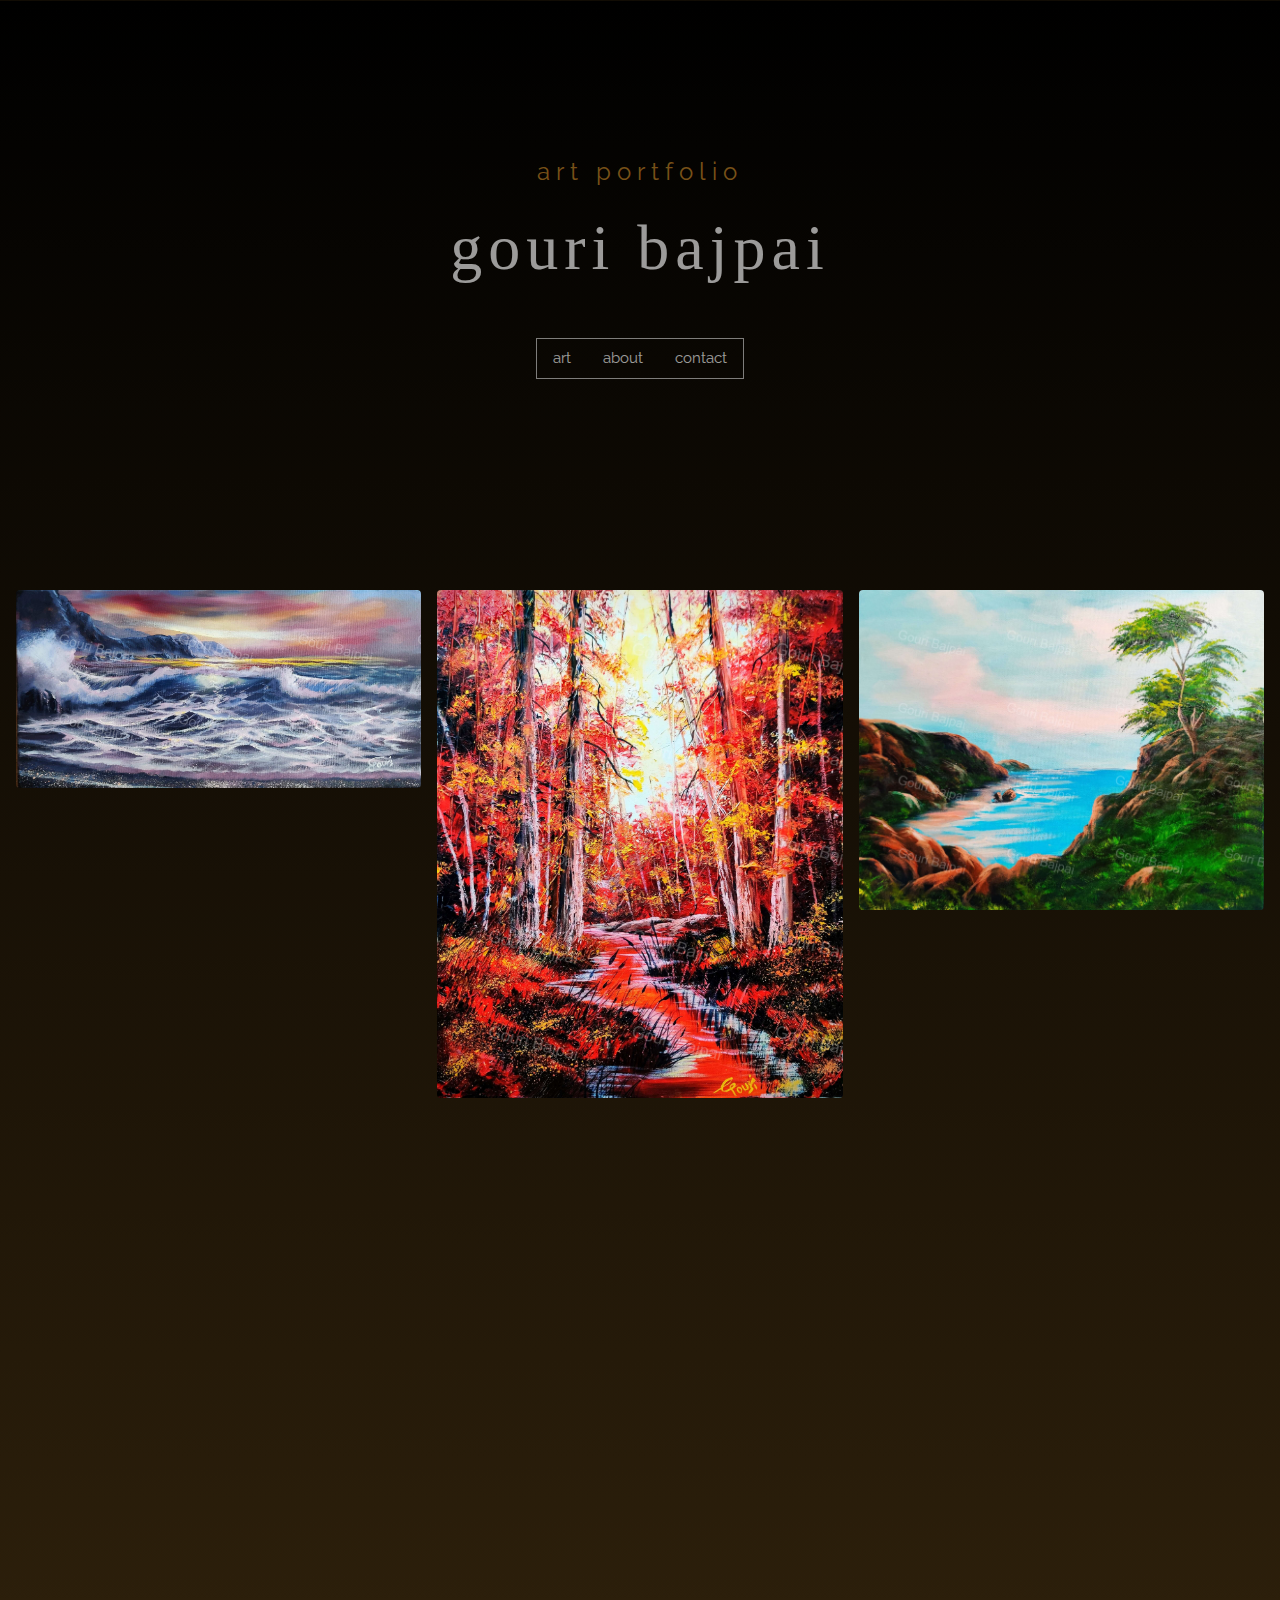
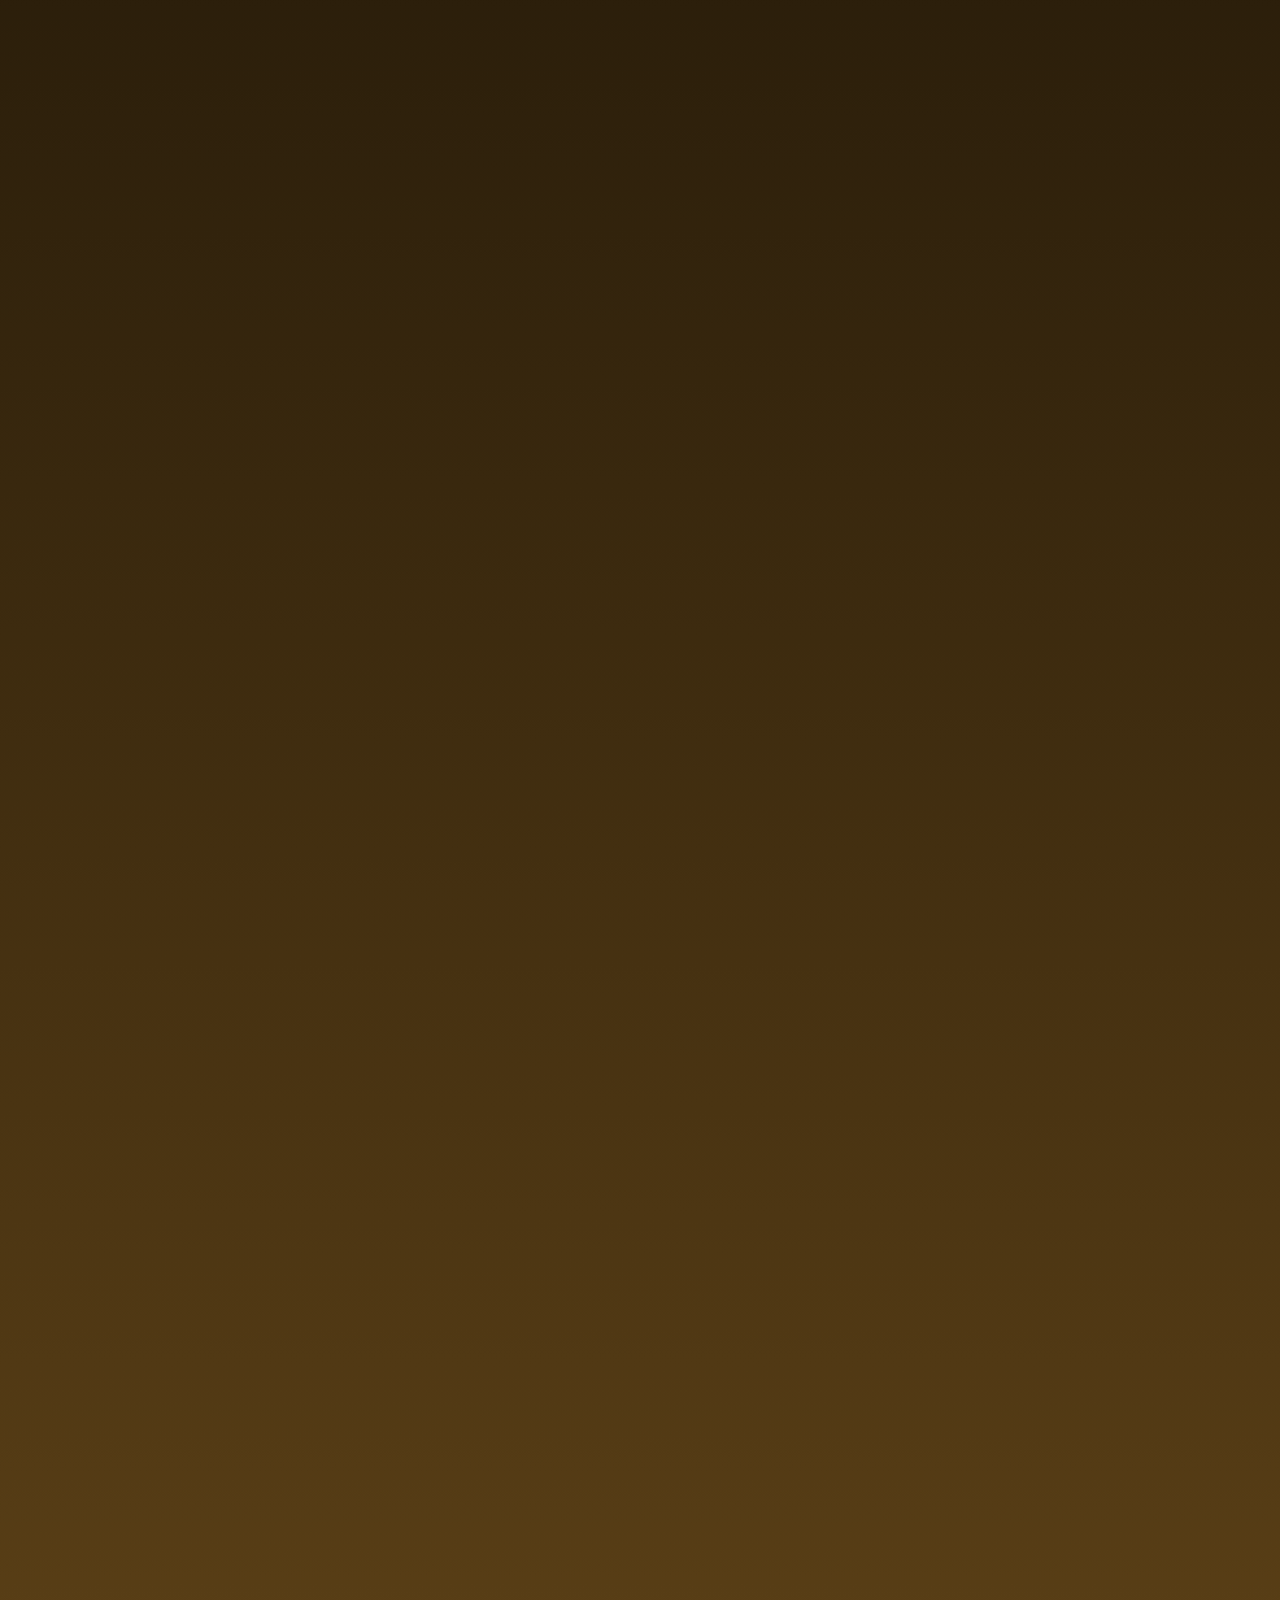
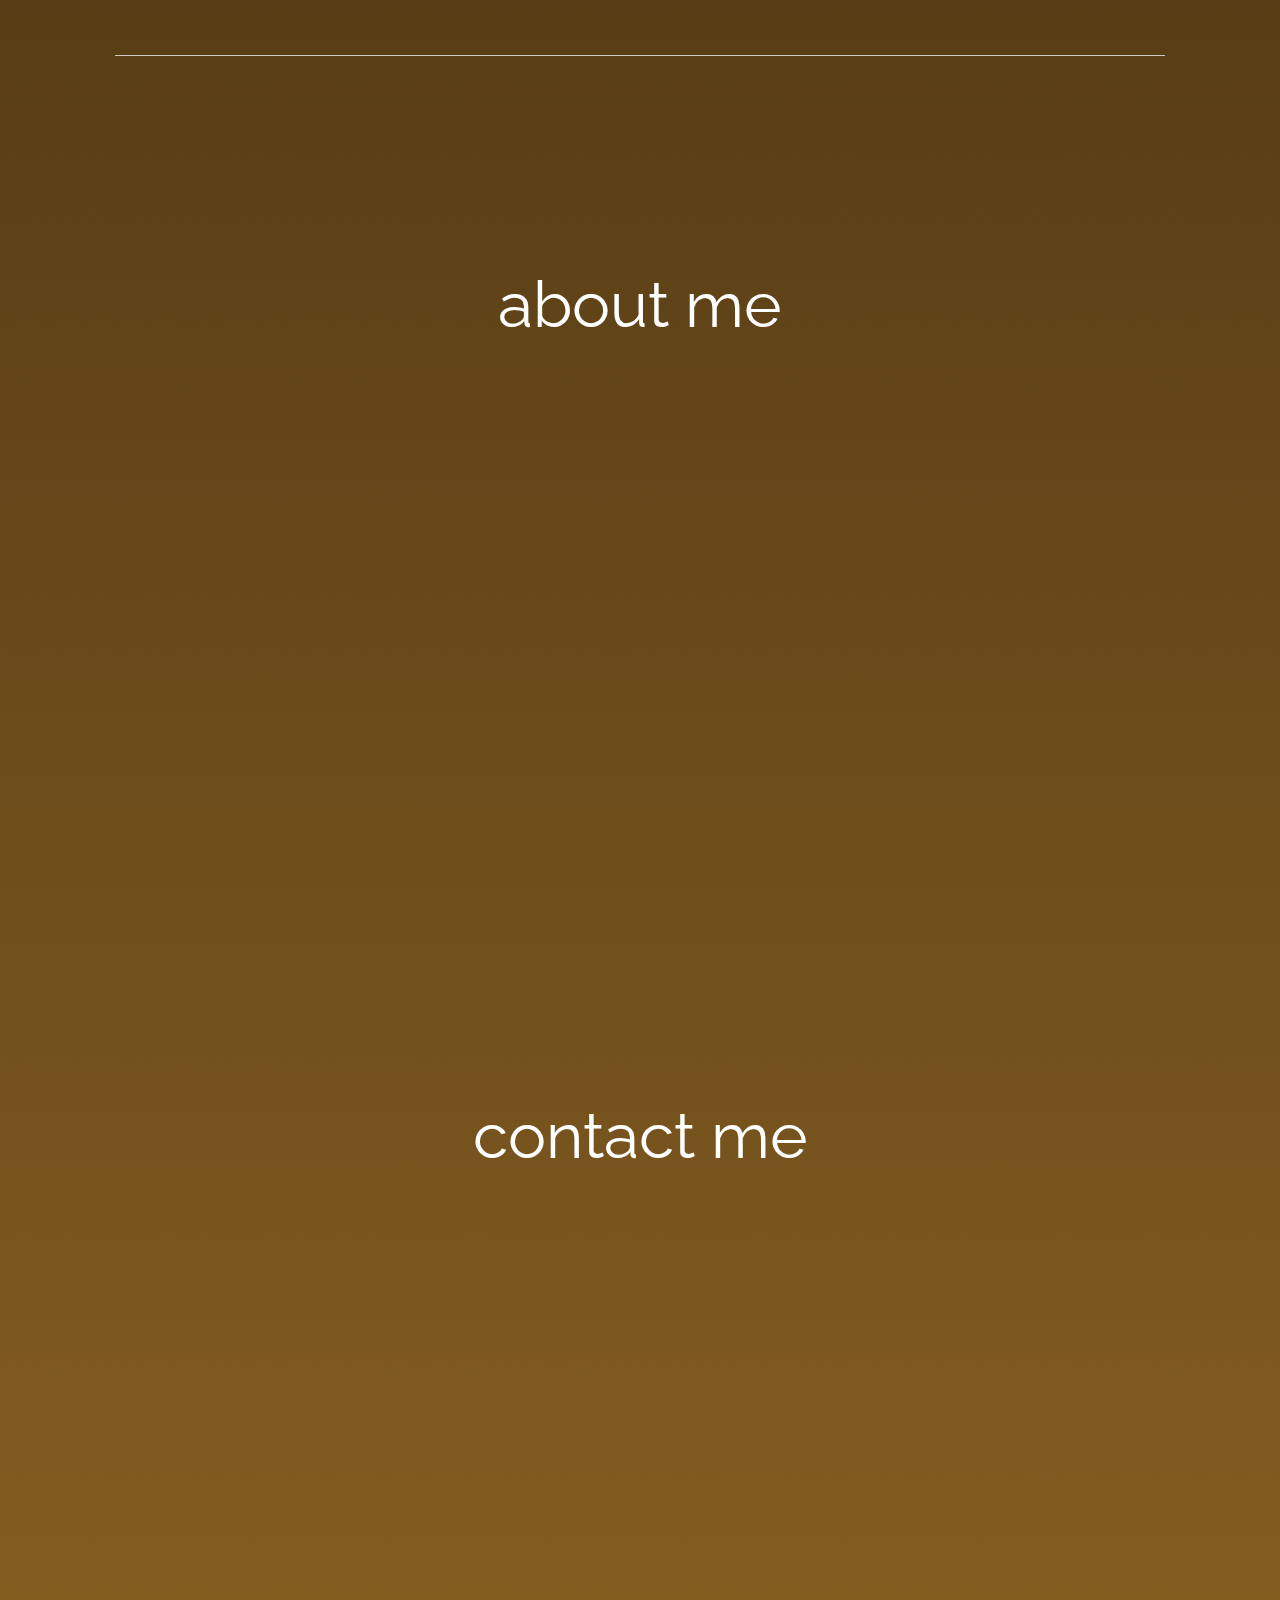
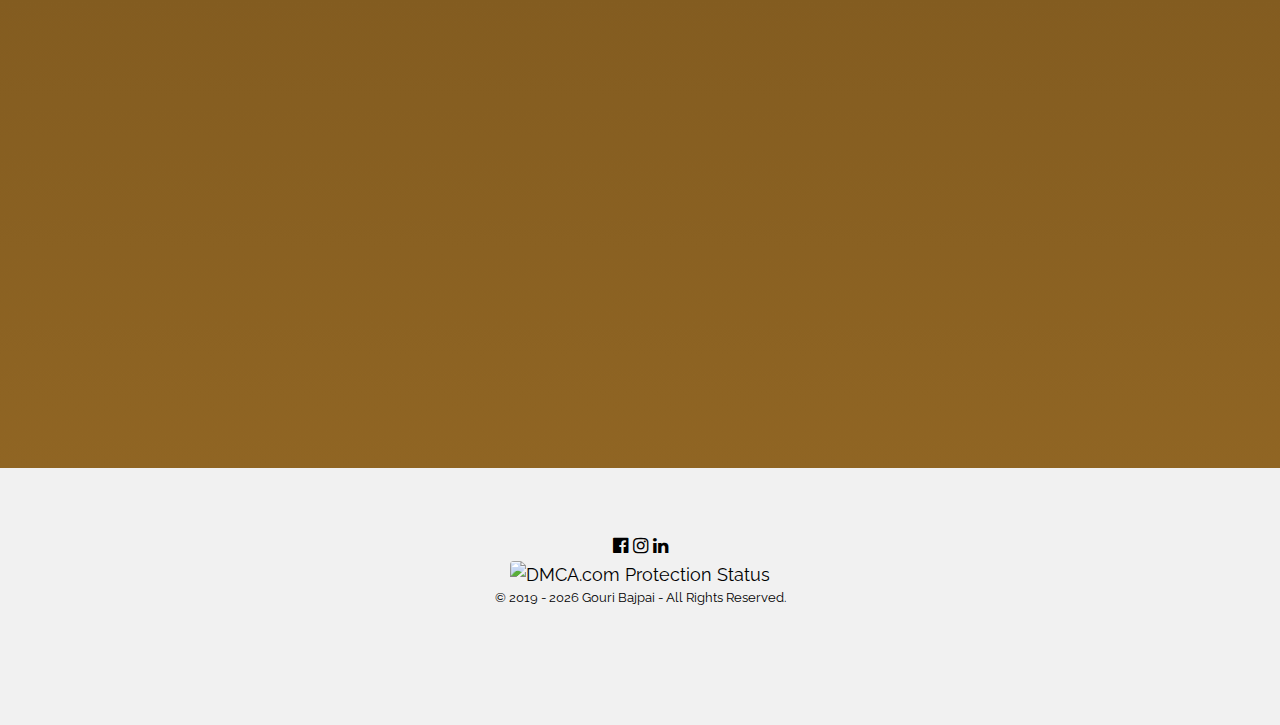
==== index.html @ 4aebd976 "added analytics" ====
<!DOCTYPE html>
<html>

<head>
  <meta charset="UTF-8">
  <title>Art by Gouri Bajpai</title>
  <link rel=¨stylesheet¨ type=¨text/css¨ href=¨html/assets/css/main.css¨>
  <meta name="viewport" content="width=device-width, initial-scale=1">
  <link href="https://unpkg.com/aos@2.3.1/dist/aos.css" rel="stylesheet">
  <link rel="stylesheet" href="https://www.w3schools.com/w3css/4/w3.css">
  <link rel="stylesheet" href="https://fonts.googleapis.com/css?family=Raleway">
  <link rel="stylesheet" href="https://cdnjs.cloudflare.com/ajax/libs/font-awesome/4.7.0/css/font-awesome.min.css">
  <script src="https://unpkg.com/aos@2.3.1/dist/aos.js"></script>
  <script src="https://ajax.googleapis.com/ajax/libs/jquery/2.1.1/jquery.min.js"></script>
  <!-- Global site tag (gtag.js) - Google Analytics -->
  <script async src="https://www.googletagmanager.com/gtag/js?id=UA-156366482-3"></script>
  <script>
    window.dataLayer = window.dataLayer || [];
    function gtag() { dataLayer.push(arguments); }
    gtag('js', new Date());

    gtag('config', 'UA-156366482-3');
  </script>
  <style>
    ::selection {
      background: #be8227;
      /* WebKit/Blink Browsers */
    }

    ::-moz-selection {
      background: #bb841f;
      /* Gecko Browsers */
    }

    .noselect {
      -webkit-touch-callout: none;
      /* iOS Safari */
      -webkit-user-select: none;
      /* Safari */
      -khtml-user-select: none;
      /* Konqueror HTML */
      -moz-user-select: none;
      /* Old versions of Firefox */
      -ms-user-select: none;
      /* Internet Explorer/Edge */
      user-select: none;
      /* Non-prefixed version, currently
                                  supported by Chrome, Edge, Opera and Firefox */
    }

    .content {
      display: flex;
      justify-content: center;
      align-items: center;
      width: 100%;
      height: 100%;
    }

    .loader-wrapper {
      width: 100%;
      height: 100%;
      position: fixed;
      top: 0;
      left: 0;
      background-image: linear-gradient(black, #976a25);
      display: flex;
      justify-content: center;
      align-items: center;
    }

    .loader {
      display: inline-block;
      width: 30px;
      height: 30px;
      border-radius: 20%;
      position: relative;
      border: 4px solid rgb(255, 253, 253);
      animation: loader 2s infinite ease;
    }

    .loader-inner {
      vertical-align: top;
      display: inline-block;
      width: 100%;
      border-radius: 9%;
      background-color: rgb(196, 133, 39);
      animation: loader-inner 2s infinite ease-in;
    }

    @keyframes loader {
      0% {
        transform: rotate(0deg);
      }

      25% {
        transform: rotate(180deg);
      }

      50% {
        transform: rotate(180deg);
      }

      75% {
        transform: rotate(360deg);
      }

      100% {
        transform: rotate(360deg);
      }
    }

    @keyframes loader-inner {
      0% {
        height: 0%;
      }

      25% {
        height: 0%;
      }

      50% {
        height: 100%;
      }

      75% {
        height: 100%;
      }

      100% {
        height: 0%;
      }
    }

    html {
      scroll-behavior: smooth;
    }

    /* width */
    ::-webkit-scrollbar {
      width: 6px;
    }

    /* Track */
    ::-webkit-scrollbar-track {
      opacity: 0%;
      background-image: linear-gradient(black, #976a25);
    }

    /* Handle */
    ::-webkit-scrollbar-thumb {
      background: antiquewhite;
      border-radius: 10px;
      opacity: 0.5%;
      transition: opacity 0.2s;
    }

    /* Handle on hover */
    ::-webkit-scrollbar-thumb:hover {
      background: lavenderblush;
      opacity: 1;
    }
  </style>
  <style>
    body,
    h1 {
      font-family: "Raleway", Arial, sans-serif;
      cursor: url('[data-uri]'), auto;
    }

    body {
      /* background-color: rgb(255, 249, 241); */
      background-image: linear-gradient(black, #976a25);
      color: white;
      transition: 0.3s;
    }

    img {
      border-radius: 4px;
    }

    .dark-mode {
      background-image: linear-gradient(lavenderblush, antiquewhite);
      color: black;
    }

    h1 {
      letter-spacing: 6px
    }

    .w3-row-padding img {
      margin-bottom: 12px
    }

    .zoom {
      transition: transform .2s;
      /* Animation */

    }

    .zoom:hover {
      transform: scale(1.15);
      /* (150% zoom - Note: if the zoom is too large, it will go outside of the viewport) */

    }

    #loading {
      background: url('paint.gif') no-repeat center center;
      position: absolute;
      top: 0;
      left: 0;
      height: 100%;
      width: 100%;
      z-index: 9999999;
    }

    .alt-wrap {
      display: block;
      position: relative;
      color: whitesmoke;
      border-radius: 4px;
      width: 100%;
      height: 100%;
    }

    /* The alt text itself */
    /* Will be added with js */
    .alt-wrap p.alt {
      position: absolute;
      opacity: 0;
      /* hide initially */
      left: 0;
      right: 0;
      bottom: 0;
      margin: auto;
      background-color: rgba(255, 255, 255, 0.623);
      font-size: xx-large;
      transition: all 300ms ease;
      transition-delay: 300ms;
      border-radius: 4px;
      height: 100%;
      text-align: center;
      color: #835715;
      user-select: none;
      -webkit-touch-callout: none;
      -webkit-user-select: none;
      -ms-user-select: none;
      vertical-align: middle;
      display: inline-block;
      padding: 20px;
    }

    /* Hovering over the wrapper shows its alt p*/
    .alt-wrap:hover>p.alt {
      opacity: 1;
      transition-delay: 0.2s;
    }

    .container {}

    .img-wrap {
      display: flex;
      flex-direction: row;
      justify-content: space-around;
    }

    .img {
      display: block;
    }

    .enlarged {
      width: auto;
      height: 95%;
    }
  </style>
  <!-- <script src="https://ajax.googleapis.com/ajax/libs/jquery/3.3.1/jquery.min.js"></script>
<script>
$(document).ready(function(){
  // Add smooth scrolling to all links
  $("a").on('click', function(event) {

    // Make sure this.hash has a value before overriding default behavior
    if (this.hash !== "") {
      // Prevent default anchor click behavior
      event.preventDefault();

      // Store hash
      var hash = this.hash;

      // Using jQuery's animate() method to add smooth page scroll
      // The optional number (800) specifies the number of milliseconds it takes to scroll to the specified area
      $('html, body').animate({
        scrollTop: $(hash).offset().top
      }, 800, function(){
   
        // Add hash (#) to URL when done scrolling (default click behavior)
        window.location.hash = hash;
      });
    } // End if
  });
});
</script> -->
  <style>
    body {}

    * {
      box-sizing: border-box;
    }

    input[type=text],
    input[type=email],
    select,
    textarea {
      width: 100%;
      padding: 18px;
      border: 1px solid #ccc;
      border-radius: 22px;
      box-sizing: border-box;
      margin-top: 4px;
      margin-bottom: 16px;
      resize: vertical;
    }

    input[type=submit] {
      background-color: #4CAF50;
      color: white;
      padding: 12px 20px;
      border: none;
      border-radius: 4px;
      cursor: pointer;
    }

    input[type=submit]:hover {
      background-color: #45a049;
    }

    .container {
      border-radius: 5px;
      background-color: #f2f2f2;
      padding: 20px;
    }

    .hidden {
      opacity: 0;
      transition: 0.5s;
    }

    .fade-in-element {
      opacity: 1;
    }
  </style>
  <style>
    input:focus,
    textarea:focus,
    select:focus {
      outline: none;
    }
  </style>
  <link rel="apple-touch-icon" sizes="180x180" href="apple-touch-icon.png">
  <link rel="icon" type="image/png" sizes="32x32" href="favicon-32x32.png">
  <link rel="icon" type="image/png" sizes="16x16" href="favicon-16x16.png">
  <link rel="manifest" href="site.webmanifest">
  <link rel="mask-icon" href="safari-pinned-tab.svg" color="#5bbad5">
  <link rel="shortcut icon" href="favicon.ico">
  <meta name="apple-mobile-web-app-title" content="Art by Gouri">
  <meta name="application-name" content="Art by Gouri">
  <meta name="msapplication-TileColor" content="#ffffff">
  <meta name="msapplication-config" content="browserconfig.xml">
  <meta name="theme-color" content="#ffffff">
  <script src="https://unpkg.com/sweetalert/dist/sweetalert.min.js"></script>
  <link href="https://unpkg.com/aos@2.3.1/dist/aos.css" rel="stylesheet">
</head>

<body draggable="false">
  <script>
    AOS.init();
  </script>
  <!-- <div id="loading"></div> -->
  <div style="z-index: 99999;" class="loader-wrapper">
    <span class="loader"><span class="loader-inner"></span></span>
  </div>
  <!-- !PAGE CONTENT! -->
  <div class="w3-content" style="max-width:1500px">

    <!-- Header -->
    <header class="w3-panel w3-center w3-opacity" style="padding:128px 16px">
      <h1 style="color: rgb(196, 133, 39);" class="w3-xlarge">art portfolio</h1>
      <h1 style="letter-spacing: auto; font-family: Brush Script MT;" class="w3-animate-opacity w3-jumbo">gouri bajpai
      </h1>

      <div style="" class="w3-padding-32">
        <div class="w3-bar w3-border">
          <a href="#art" class="w3-bar-item w3-button zoom">art</a>
          <a href="#aboutme" class="w3-bar-item w3-button zoom">about</a>
          <a href="#contact" class="w3-bar-item w3-button zoom">contact</a>
        </div>
      </div>
    </header>
    <div style="margin-bottom: 3vh; font-size: 1px;" id="art">&nbsp;</div>
    <!-- Photo Grid -->
    <div id="" class="w3-row-padding" style="margin-bottom:1vh;">
      <div class="w3-third">
        <img data-aos="fade-right" oncontextmenu="nostil(); return false;" draggable="false"
          class="nosteel img noselect" src="pt1.jpg" alt="<b>Dawn Shore</b><br><br><i>Contact for details</i>"
          style="width:100%">
        <img data-aos="fade-right" oncontextmenu="nostil(); return false;" draggable="false"
          class="nosteel img noselect" src="pt2.jpg" alt="Ballerina" style="width:100%">
        <img data-aos="fade-right" oncontextmenu="nostil(); return false;" draggable="false"
          class="nosteel img noselect" src="pt8.jpg" style="width:100%">
        <img data-aos="fade-right" oncontextmenu="nostil(); return false;" draggable="false"
          class="nosteel img noselect" src="pt4.jpg" style="width:100%">
        <img data-aos="fade-right" oncontextmenu="nostil(); return false;" draggable="false"
          class="nosteel img noselect" src="pt14.jpg" style="width:100%">
      </div>

      <div class="w3-third">
        <img data-aos="fade-up" oncontextmenu="nostil(); return false;" draggable="false" class="nosteel img noselect"
          src="pt6.jpg" style="width:100%">
        <img data-aos="fade-up" oncontextmenu="nostil(); return false;" draggable="false" class="nosteel img noselect"
          src="pt14.jpg" style="width:100%">
        <img data-aos="fade-up" oncontextmenu="nostil(); return false;" draggable="false" class="nosteel img noselect"
          src="pt12.jpg" style="width:100%">
        <img data-aos="fade-up" oncontextmenu="nostil(); return false;" draggable="false" class="nosteel img noselect"
          src="pt9.jpg" style="width:100%">
        <img data-aos="fade-up" oncontextmenu="nostil(); return false;" draggable="false" class="nosteel img noselect"
          src="pt5.jpg" style="width:100%">
        <img data-aos="fade-up" oncontextmenu="nostil(); return false;" draggable="false" class="nosteel img noselect"
          src="pt15.jpg" style="width:100%">
      </div>
      <div class="w3-third">
        <img data-aos="fade-left" oncontextmenu="nostil(); return false;" draggable="false" class="nosteel img noselect"
          src="pt9.jpg" style="width:100%">
        <img data-aos="fade-left" oncontextmenu="nostil(); return false;" draggable="false" class="nosteel img noselect"
          src="pt13.jpg" style="width:100%">
        <img data-aos="fade-left" oncontextmenu="nostil(); return false;" draggable="false" class="nosteel img noselect"
          src="pt10.jpg" style="width:100%">
        <img data-aos="fade-left" oncontextmenu="nostil(); return false;" draggable="false" class="nosteel img noselect"
          src="pt11.jpg" style="width:100%">
        <img data-aos="fade-left" oncontextmenu="nostil(); return false;" draggable="false" class="nosteel img noselect"
          src="pt3.jpg" style="width:100%">
      </div>
    </div>
    <hr style="width: 82vw; margin-left: auto; margin-right: auto; margin-bottom: 18vh; opacity: 0.8;">
    <div style="margin-bottom: 0px;" id="aboutme">&nbsp;</div>

    <!-- about me -->
    <div style="margin-bottom: 30vh; margin-top: 15px;">
      <div class="clearfix w3-auto">
        <span class="w3-jumbo w3-margin w3-center" style="text-align: center; display: block; margin: 0 auto;">about
          me</span><br>
        <video
          style="outline: none; border-radius: 18px; width: auto; max-width: 300px; display: block ;margin: 0 auto; margin-bottom: 3% "
          data-aos="flip-up" autoplay loop>
          <source src="mom.webm" type="video/webm">
        </video>
        <span data-aos="zoom-in-up"
          style="margin: 0 auto; margin-bottom: 10vh; margin-left: auto; margin-right: auto; display: block ;text-align: center; padding: 12px;"
          class="w3-large">A creative individual and proud mom of two children and a Siberian Husky puppy. Painting has
          been my way of expressing myself ever since I was a young child; the paintbrush has always been my connection
          from reality into an alternate reality where I can freely express myself and feel blissful, disconnected from
          all external distractions and problems. Every painting touched by the paintbrush in my hand is detailed until
          is reaches my personal level of perfection. I hope that other people find my work as detailed and breathtaking
          as my family and I do.</span>
      </div>
    </div>
    <hr style="width: 90vw; margin-left: auto; margin-right: auto; opacity: 0;">
    <!-- contact -->
    <div style="margin-bottom: 40px;" id="contact">&nbsp;</div>
    <span class="w3-jumbo w3-margin w3-center" style="text-align: center; display: block; margin: 0 auto;">contact
      me</span><br>
    <!-- <div id="contact"> -->
    <div data-aos="fade-up"
      style="background-color: #976a25; margin-bottom: 98px; color: darkgray; width: 80%; margin-left: auto; margin-right: auto; outline: none; border-radius: 2%; cursor: auto;"
      class="container w3-center">
      <form action="https://formsubmit.co/abeerdude@gmail.com" method="POST">
        <label for="fname">first name</label>
        <input type="text" id="fname" name="firstname" placeholder="John">

        <label for="lname">last name</label>
        <input type="text" id="lname" name="lastname" placeholder="Doe">

        <label for="email">your email address</label>
        <input type="email" id="email" name="email" placeholder="johndoe@gmail.com">

        <label for="subject">subject</label>
        <input type="text" id="lname" name="_subject"
          placeholder="I am interested in purchasing the ballerina painting">

        <label for="message">your message</label>
        <textarea id="message" name="Message" placeholder="Write something.." style="height:200px"></textarea>

        <input class="w3-btn" style="background: rgb(196, 133, 39);" type="submit" value="Submit">
      </form>
    </div>
    <!-- </div> -->
    <!-- End Page Content -->
  </div>

  <!-- Footer -->
  <footer style="cursor: auto;" class="w3-container w3-padding-64 w3-light-grey w3-center w3-large">
    <a href="https://www.facebook.com/gouriabhi"><i class="zoom fa fa-facebook-official w3-hover-opacity"></i></a>
    <a href="https://www.instagram.com/bajpaigouri/"><i class="zoom fa fa-instagram w3-hover-opacity"></i></a>
    <a href="https://www.linkedin.com/in/gouri-bajpai-468988139"><i
        class="fa fa-linkedin w3-hover-opacity zoom"></i><br></a>
    <a title="DMCA.com Protection Status" class="dmca-badge"> <img
        src="https://images.dmca.com/Badges/dmca_protected_sml_120n.png?ID=de79299c-2f79-412b-9eee-342b406de7dd"
        alt="DMCA.com Protection Status" /></a>
    <script src="https://images.dmca.com/Badges/DMCABadgeHelper.min.js"> </script><br>
    <div style="font-size: small;" class="copyright" align="center">
      <!-- Generated by http://www.html-code-generator.com/ -->
      <script>
        document.write('&copy;');
        document.write(' 2019 - ');
        document.write(new Date().getFullYear());
        document.write(' Gouri Bajpai - All Rights Reserved.');
      </script>
    </div><br><br>
    <button style="width: auto; height: auto; border-radius: 3%; display: none;" class="w3-button w3-black w3-opacity"
      id="darkbutt" onclick="darkmode();">Toggle night mode</button>
  </footer>

  <script src="html/assets/js/main.js"></script>
  <script>
    document.addEventListener('contextmenu', event => event.preventDefault());

    function darkmode() {
      var element = document.body;
      element.classList.toggle("dark-mode");
    }

    function nostil() {
      swal({
        title: "DO NOT ATTEMPT TO COPY THIS IMAGE",
        text: "All paintings and artwork showcased on this page are DMCA protected and are intellectual property of their respective artist. Attempting to recreate, use, copy, or distribute these images will result in a violation of intellatual property protection laws, and action will be taken.",
        icon: "error",
        dangerMode: true,
      })
    }

    document.body.addEventListener("keydown", onkeydown);

    function onkeydown(event) {
      if (event.ctrlKey === true && event.key === "c") {
        swal({
          title: "DO NOT ATTEMPT TO COPY THIS IMAGE",
          text: "All paintings and artwork showcased on this page are DMCA protected and are intellectual property of their respective artist. Attempting to recreate, use, copy, or distribute these images will result in a violation of intellatual property protection laws, and action will be taken.",
          icon: "error",
          dangerMode: true,
        })
      }
    }

//     Array.prototype.forEach.call(document.querySelector("img"), function (elem) {
//     elem.addEventListener("click", function () {
//         elem.classList.toggle("enlarged");
//     });
// });
// document.querySelector('.nosteel').onmousedown = function (event) {
    //   if (event.which == 3) {
    //     swal({
    //       title: "DO NOT ATTEMPT TO COPY THIS IMAGE",
    //       text: "All paintings and artwork showcased on this page are DMCA protected and are intellectual property of their respective artist. Attempting to recreate, use, copy, or distribute these images will result in a violation of intellatual property protection laws, and action will be taken.",
    //       icon: "error",
    //       buttons: false,
    //       dangerMode: true,
    //     })
    //   }
    // }


  </script>
  <script>
    $(window).on("load", function () {
      $(".loader-wrapper").fadeOut("slow");
    });
  </script>
  <!-- <script>
  $(document).ready(function() {
     $(".nosteel").on("contextmenu",function(){
        swal({
          title: "DO NOT ATTEMPT TO COPY THIS IMAGE",
          text: "All paintings and artwork showcased on this page are DMCA protected and are intellectual property of their respective artist. Attempting to recreate, use, copy, or distribute these images will result in a violation of intellatual property protection laws, and action will be taken.",
          icon: "error",
          buttons: false,
          dangerMode: true,
        })
      }     }); 
 });
</script> -->
  <!-- <script>
  // Wrap every .img in a div
    // 1. For all items with class .img...
    // 2. Wrap them in a div
    $(".img").wrap('<div class="alt-wrap"/>');
  
  // Add alt text after each .img
    // 1. For all items with class .img...
    // 2. Run a function for each of them...
    // 3. To add a p element after it
    // 5. Containing that element's alt text
    $(".img").each(function() {
      $(this).after('<p class="alt">' + $(this).attr('alt') + '</p>');
    })
  
  // CSS shows/hides the alt text on hover
  
    </script> -->
  <!-- <script>
(function() {
  var elements;
  var windowHeight;

  function init() {
    elements = document.querySelectorAll('.hidden');
    windowHeight = window.innerHeight;
  }

  function checkPosition() {
    for (var i = 0; i < elements.length; i++) {
      var element = elements[i];
      var positionFromTop = elements[i].getBoundingClientRect().top;

      if (positionFromTop - windowHeight <= 0) {
        element.classList.add('fade-in-element');
        element.classList.remove('hidden');
      }
    }
  }

  window.addEventListener('scroll', checkPosition);
  window.addEventListener('resize', init);

  init();
  checkPosition();
})();
</script> -->
</body>

</html>
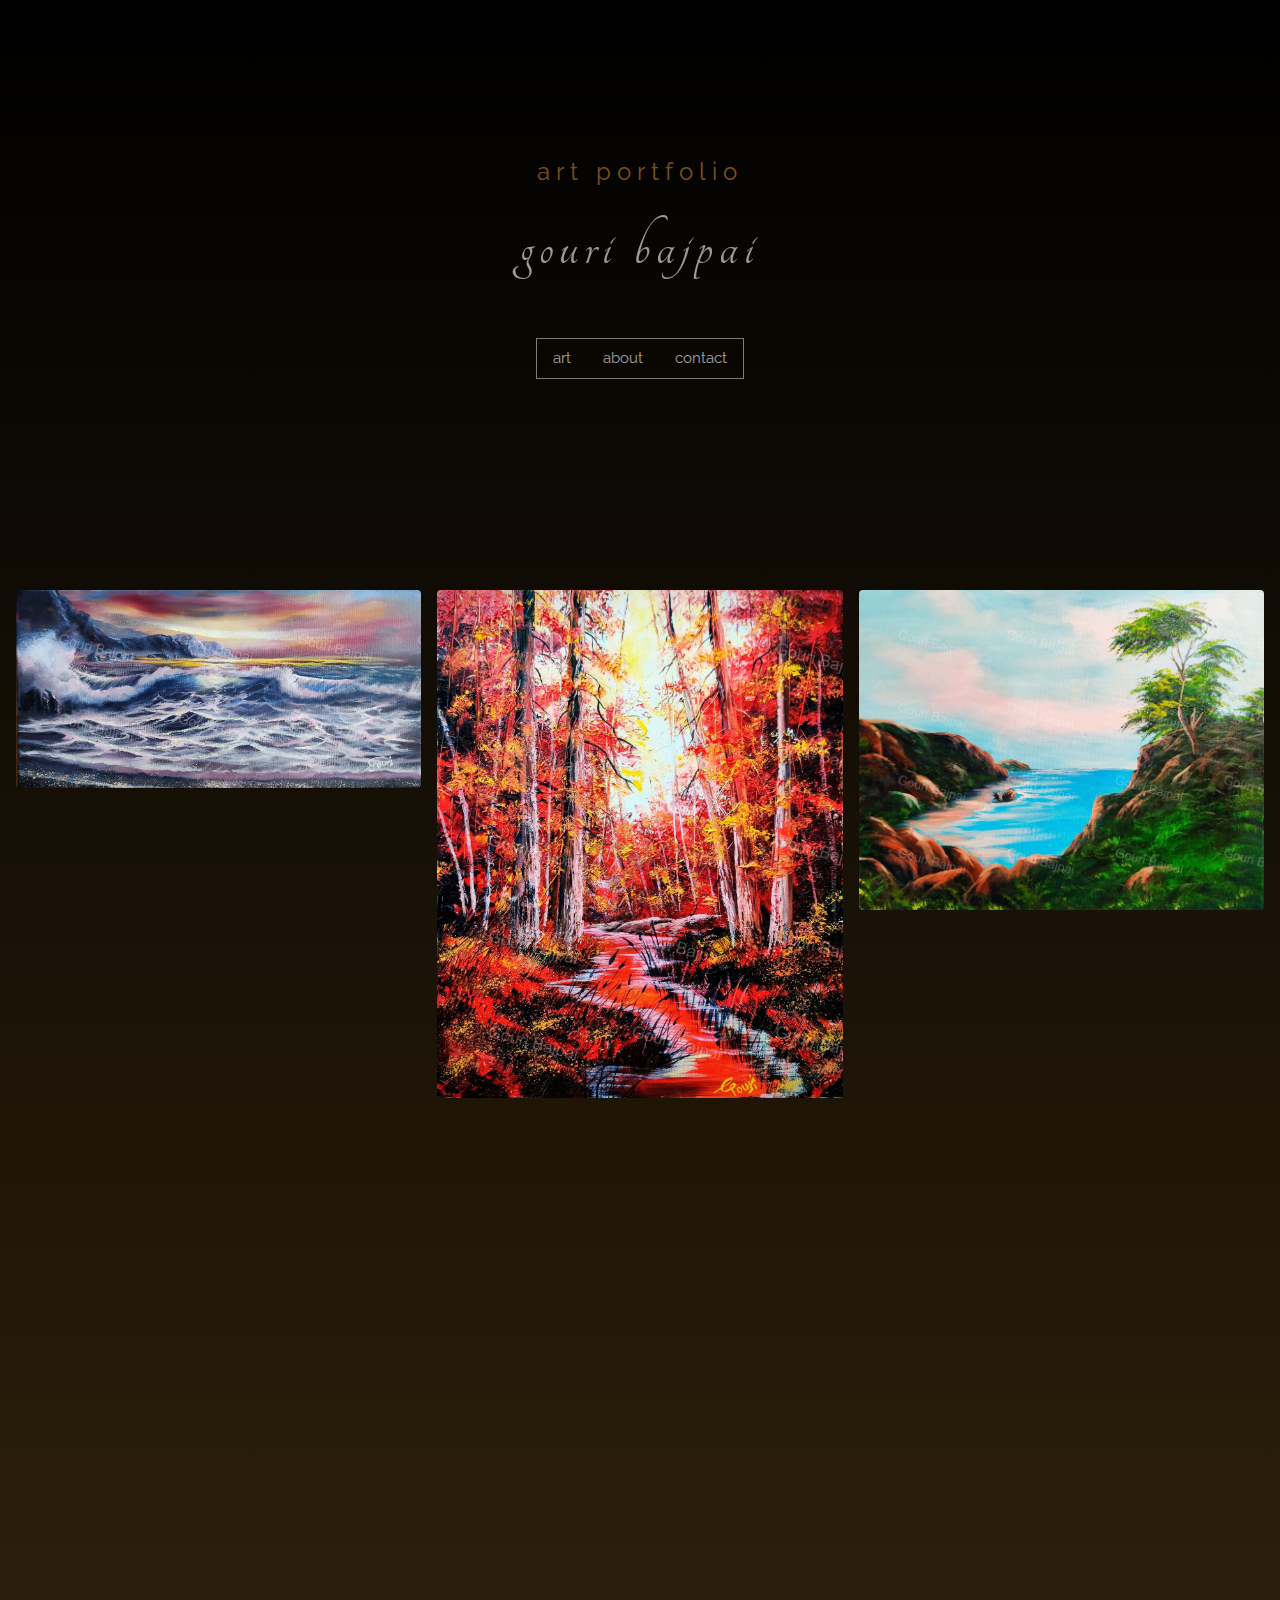
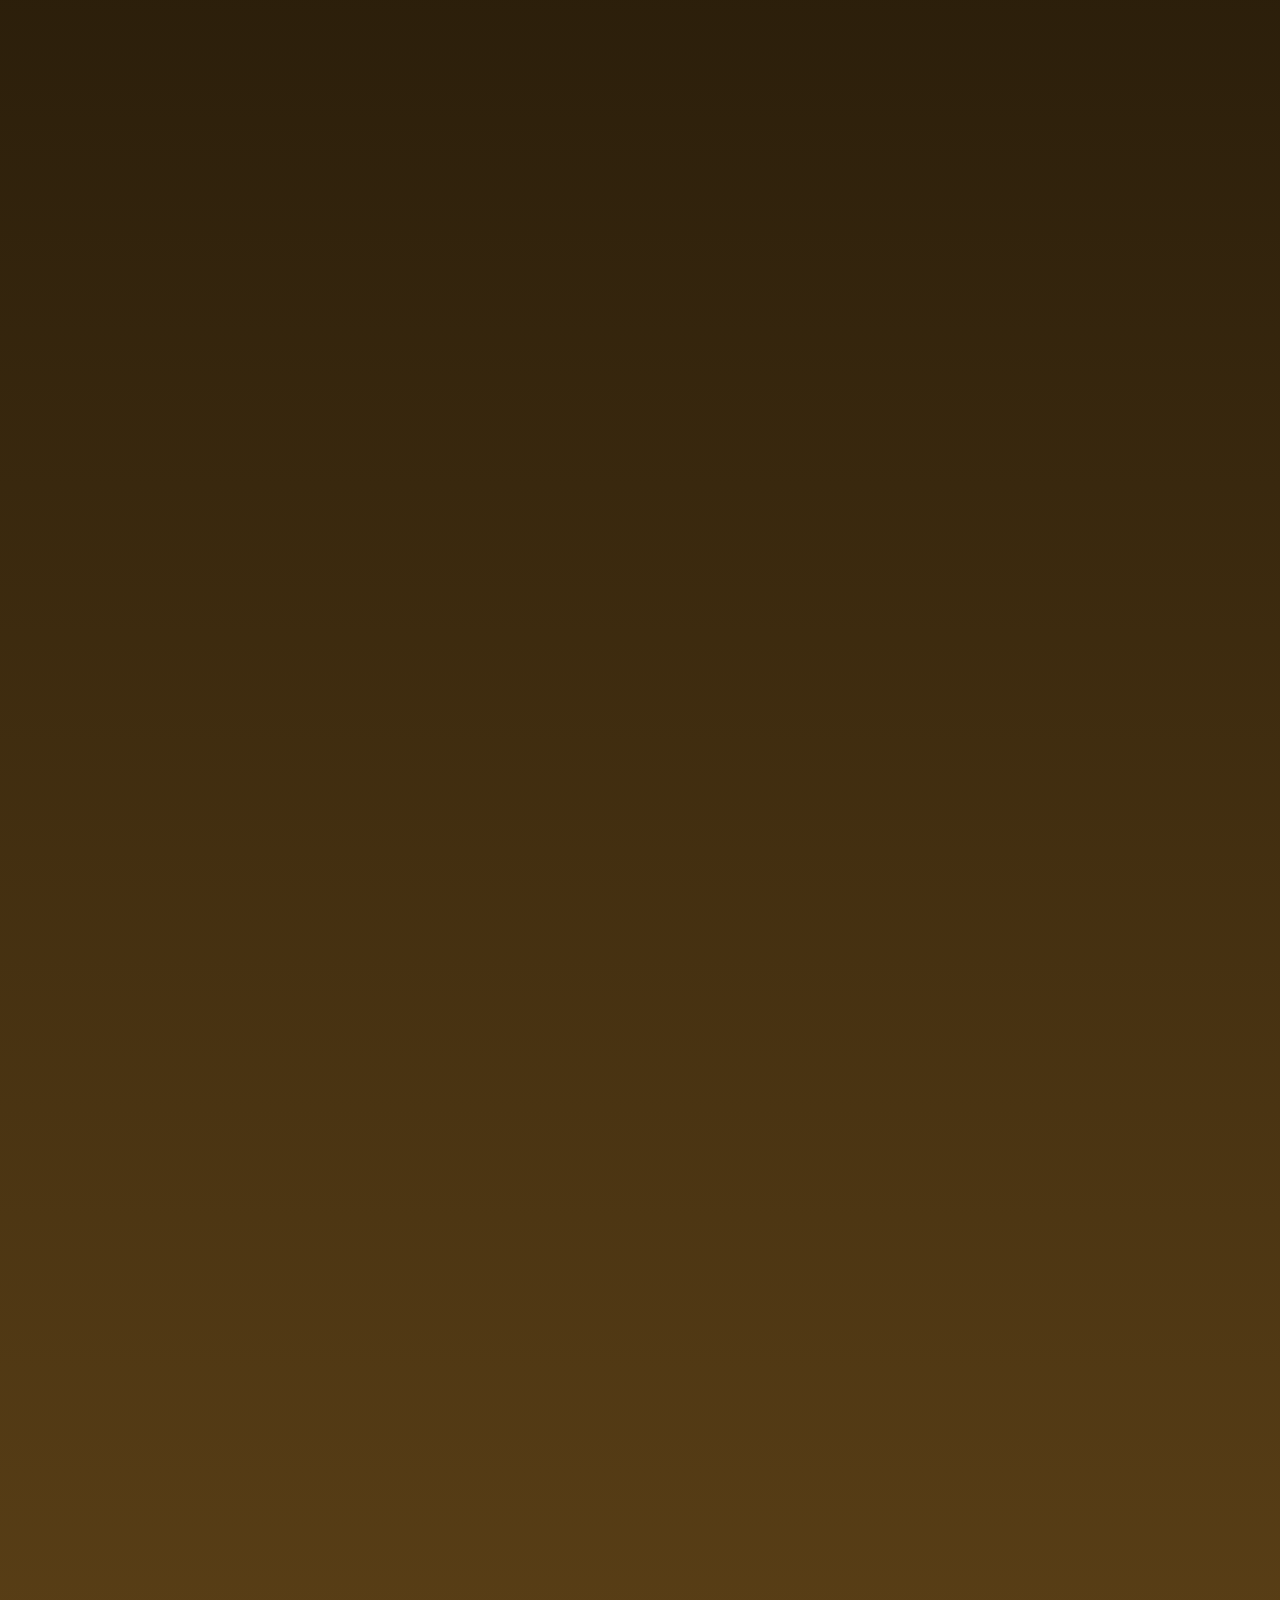
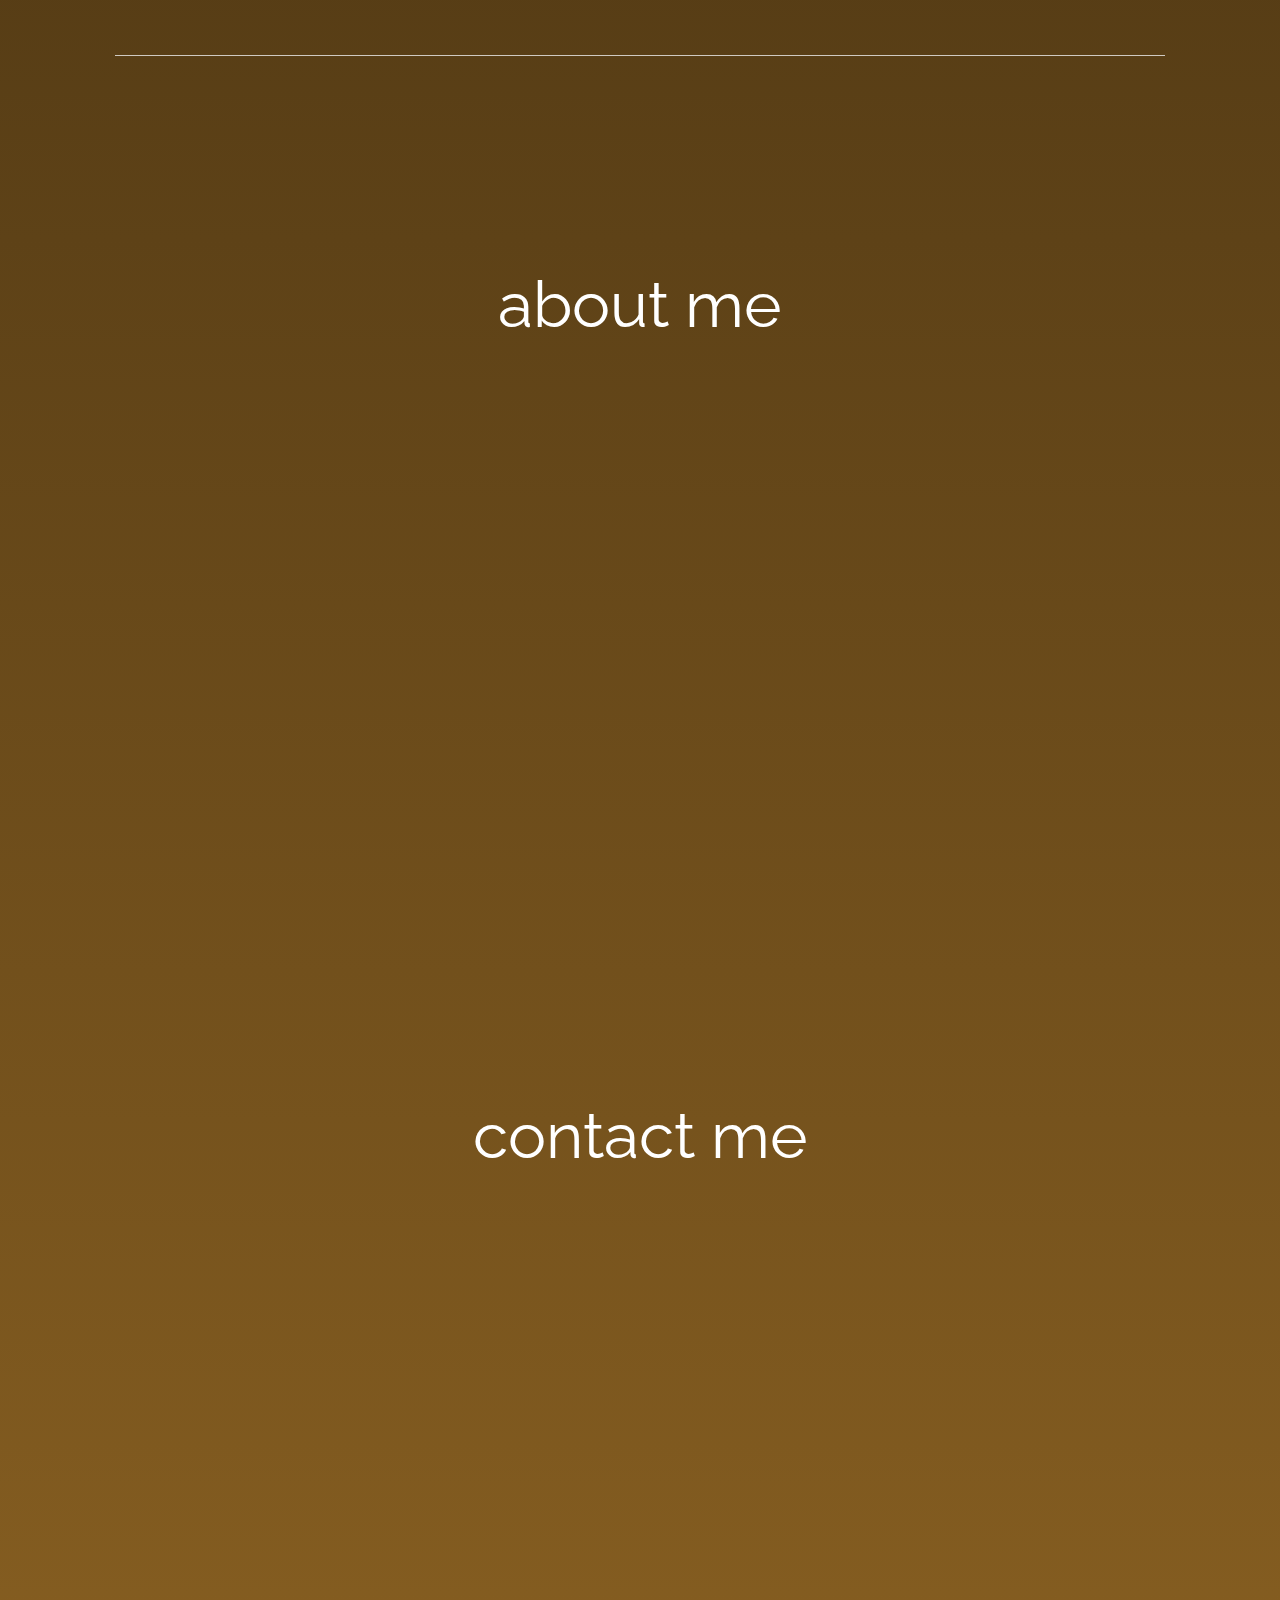
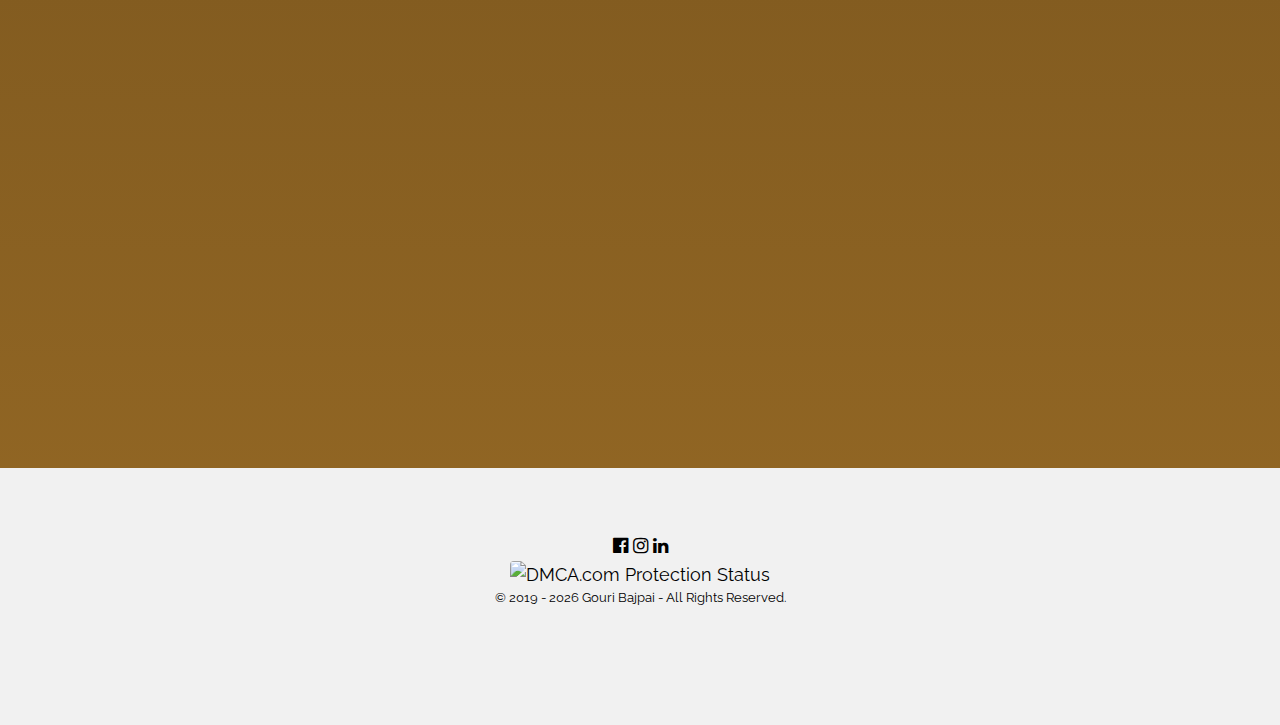
==== commit bee1dd13: "add image fallback for webm video" ====
--- a/index.html
+++ b/index.html
@@ -9,6 +9,7 @@
   <link href="https://unpkg.com/aos@2.3.1/dist/aos.css" rel="stylesheet">
   <link rel="stylesheet" href="https://www.w3schools.com/w3css/4/w3.css">
   <link rel="stylesheet" href="https://fonts.googleapis.com/css?family=Raleway">
+  <link rel="stylesheet" href="https://fonts.googleapis.com/css?family=Tangerine">
   <link rel="stylesheet" href="https://cdnjs.cloudflare.com/ajax/libs/font-awesome/4.7.0/css/font-awesome.min.css">
   <script src="https://unpkg.com/aos@2.3.1/dist/aos.js"></script>
   <script src="https://ajax.googleapis.com/ajax/libs/jquery/2.1.1/jquery.min.js"></script>
@@ -172,6 +173,7 @@
       background-image: linear-gradient(black, #976a25);
       color: white;
       transition: 0.3s;
+      overflow-x: hidden;
     }
 
     img {
@@ -384,7 +386,9 @@
     <!-- Header -->
     <header class="w3-panel w3-center w3-opacity" style="padding:128px 16px">
       <h1 style="color: rgb(196, 133, 39);" class="w3-xlarge">art portfolio</h1>
-      <h1 style="letter-spacing: auto; font-family: Brush Script MT;" class="w3-animate-opacity w3-jumbo">gouri bajpai
+      <h1
+        style="letter-spacing: auto; font-family: Brush Script MT, Signature Regular, Tangerine;"
+        class="w3-animate-opacity w3-jumbo">gouri bajpai
       </h1>
 
       <div style="" class="w3-padding-32">
@@ -451,6 +455,7 @@
           style="outline: none; border-radius: 18px; width: auto; max-width: 300px; display: block ;margin: 0 auto; margin-bottom: 3% "
           data-aos="flip-up" autoplay loop>
           <source src="mom.webm" type="video/webm">
+            <img src="mom.png" title="Your browser does not support the WebM format.">
         </video>
         <span data-aos="zoom-in-up"
           style="margin: 0 auto; margin-bottom: 10vh; margin-left: auto; margin-right: auto; display: block ;text-align: center; padding: 12px;"
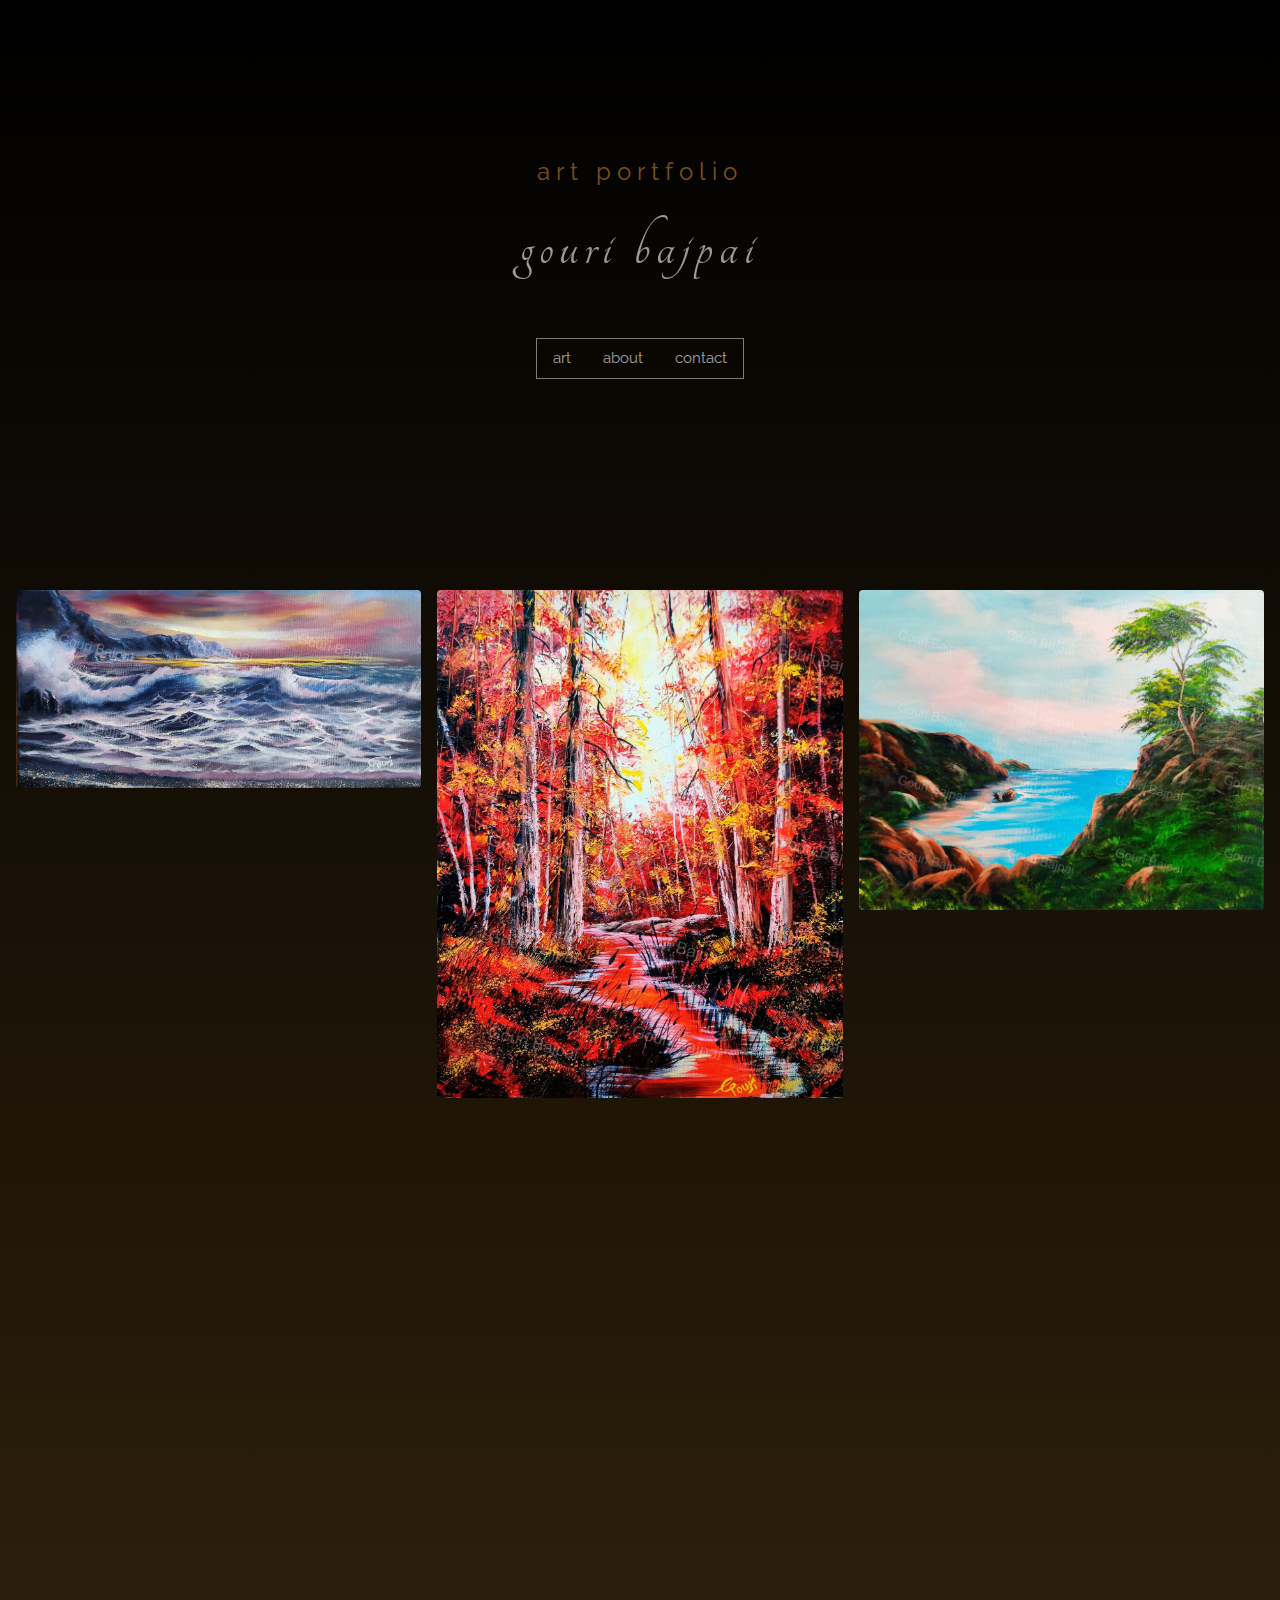
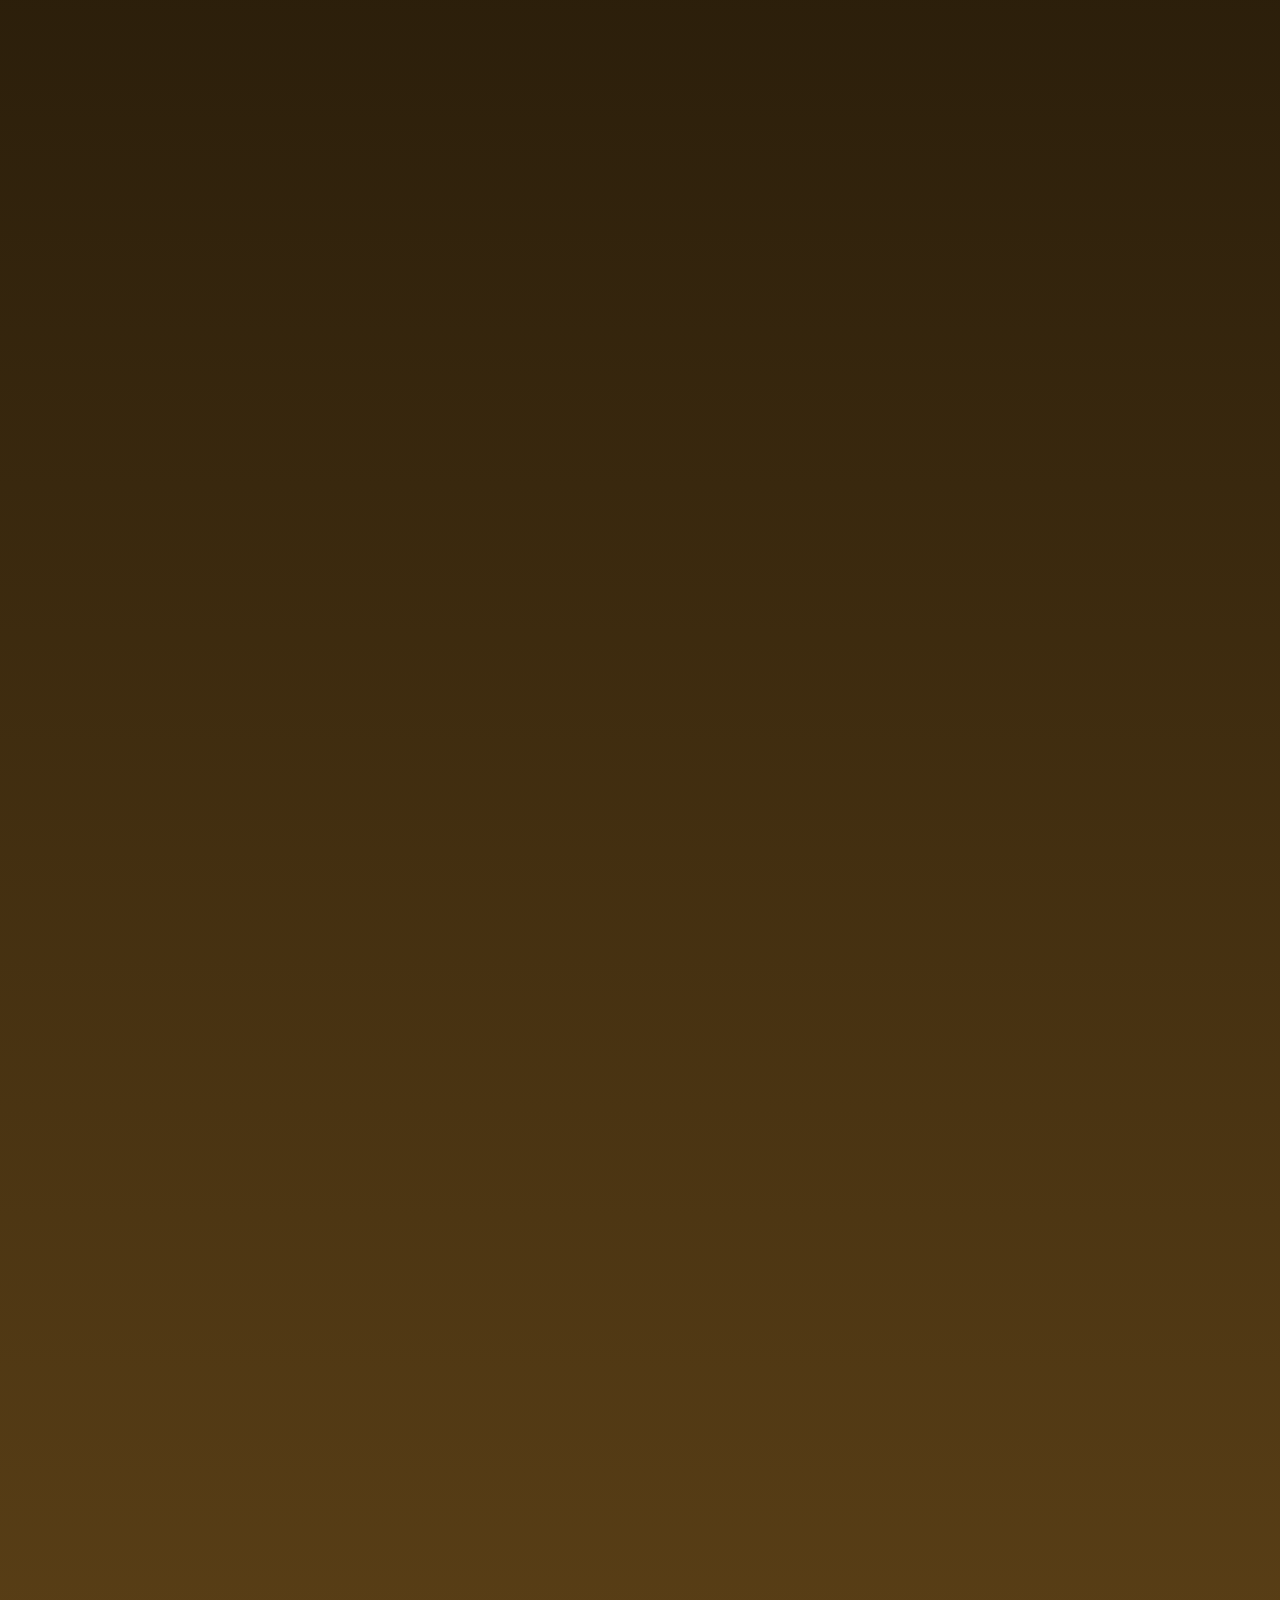
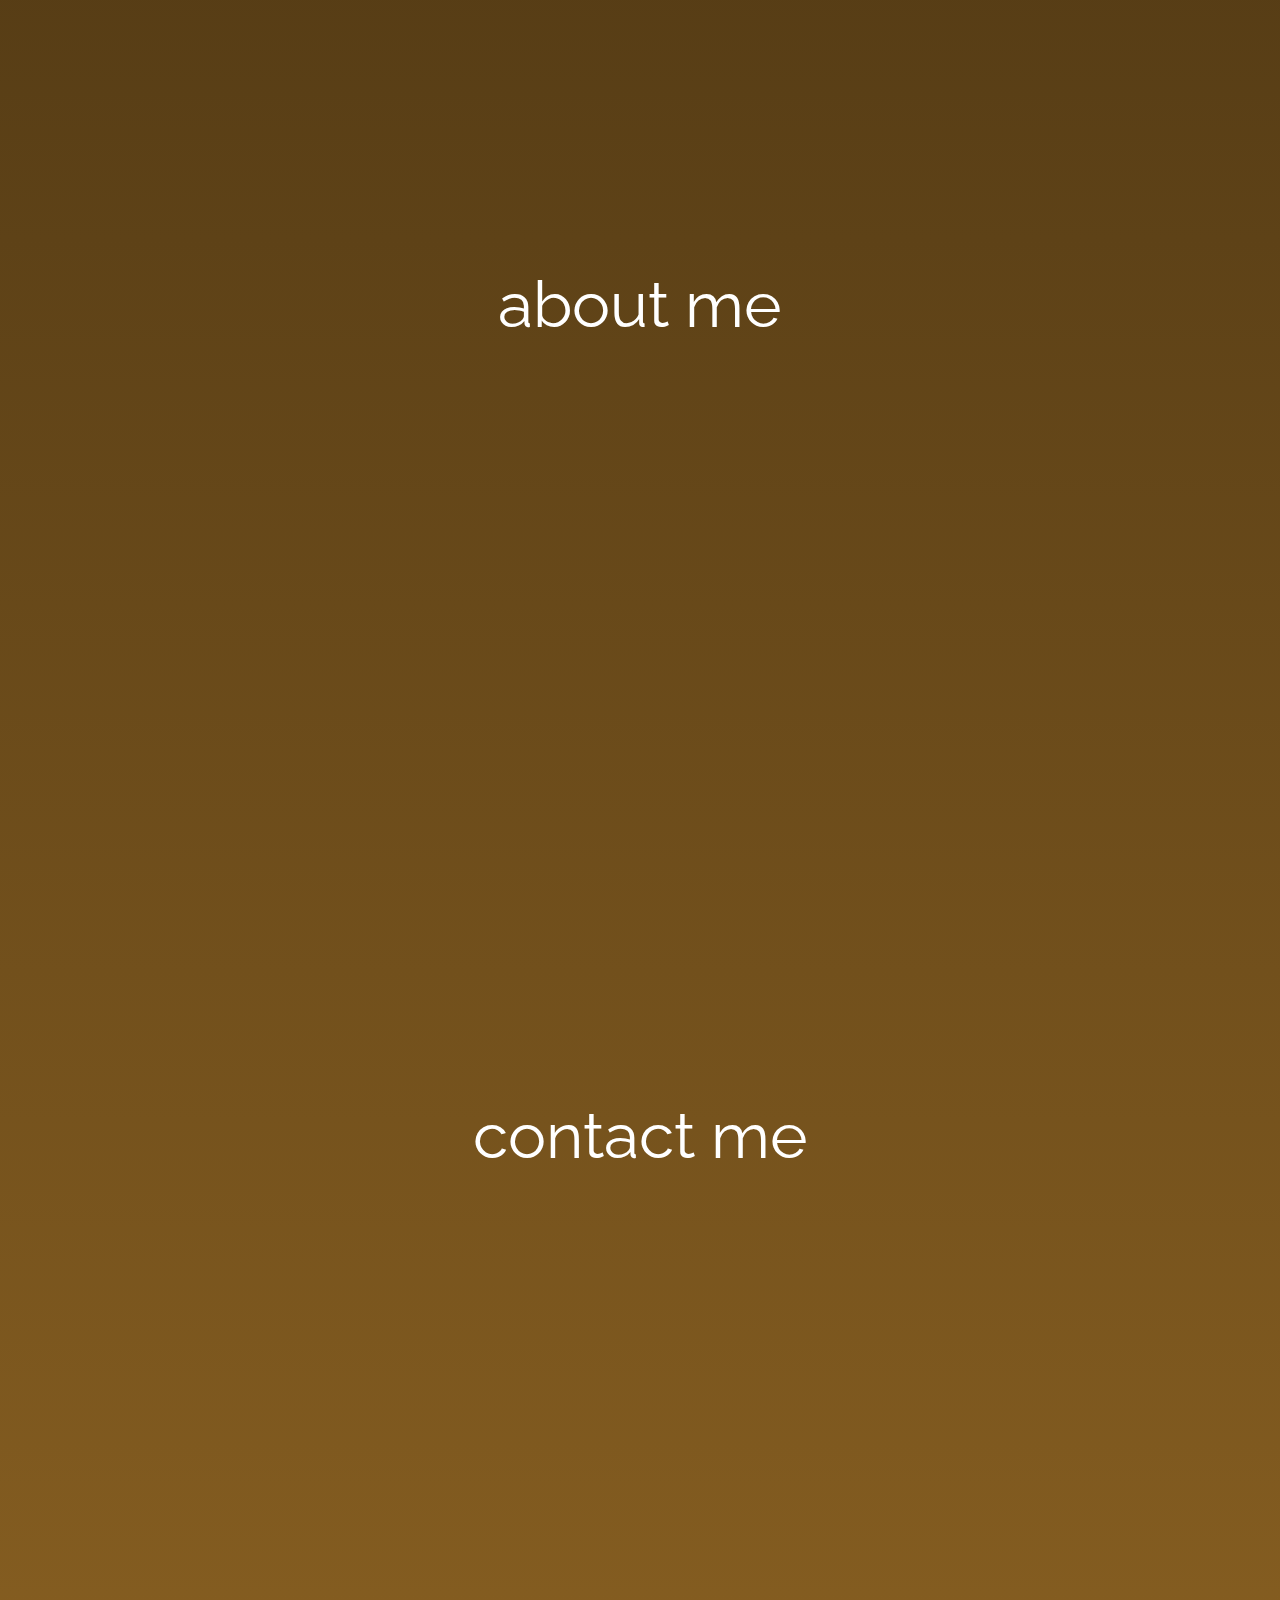
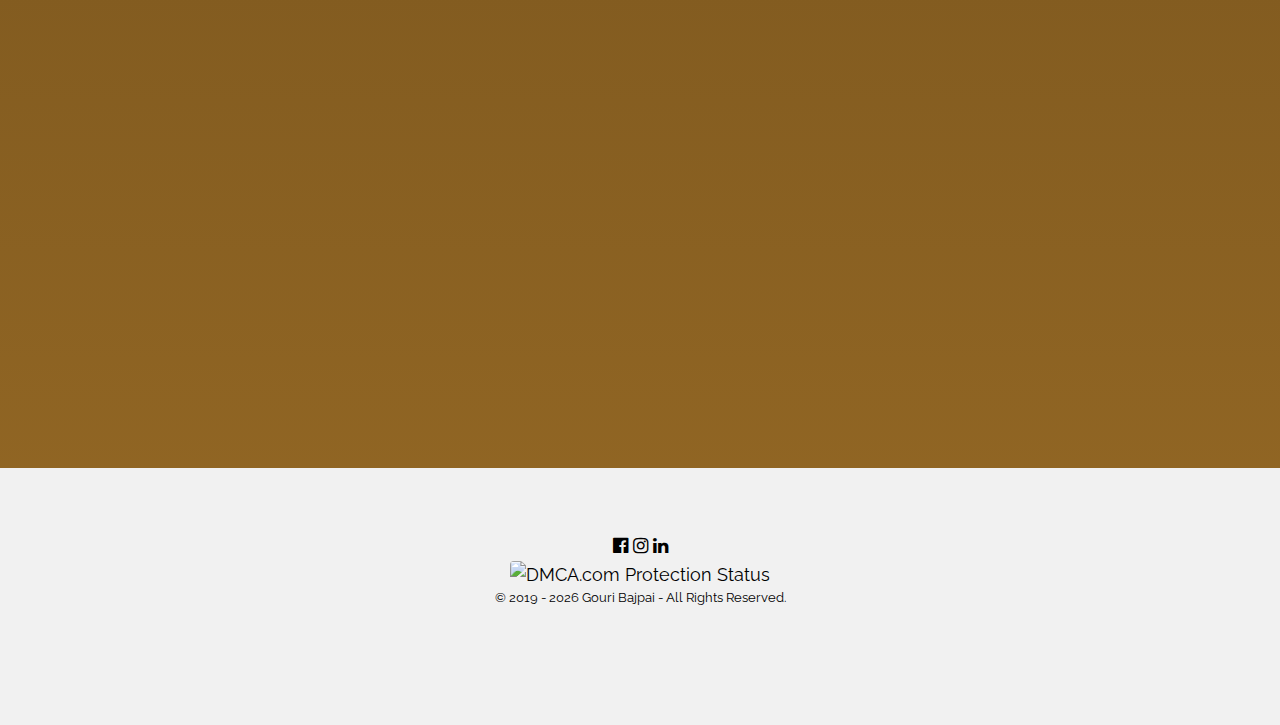
==== commit 2c0444bd: "hide line, looks annoying" ====
--- a/index.html
+++ b/index.html
@@ -165,7 +165,6 @@
     body,
     h1 {
       font-family: "Raleway", Arial, sans-serif;
-      cursor: url('[data-uri]'), auto;
     }
 
     body {
@@ -267,6 +266,7 @@
 
     .img {
       display: block;
+      cursor: alias;
     }
 
     .enlarged {
@@ -386,8 +386,7 @@
     <!-- Header -->
     <header class="w3-panel w3-center w3-opacity" style="padding:128px 16px">
       <h1 style="color: rgb(196, 133, 39);" class="w3-xlarge">art portfolio</h1>
-      <h1
-        style="letter-spacing: auto; font-family: Brush Script MT, Signature Regular, Tangerine;"
+      <h1 style="letter-spacing: auto; font-family: Brush Script MT, Signature Regular, Tangerine;"
         class="w3-animate-opacity w3-jumbo">gouri bajpai
       </h1>
 
@@ -404,50 +403,66 @@
     <div id="" class="w3-row-padding" style="margin-bottom:1vh;">
       <div class="w3-third">
         <img data-aos="fade-right" oncontextmenu="nostil(); return false;" draggable="false"
-          class="nosteel img noselect" src="pt1.jpg" alt="<b>Dawn Shore</b><br><br><i>Contact for details</i>"
-          style="width:100%">
+          onclick="window.location.href='https://www.artpal.com/gouribajpai';" class="nosteel img noselect" src="pt1.jpg"
+          alt="<b>Dawn Shore</b><br><br><i>Contact for details</i>" style="width:100%">
         <img data-aos="fade-right" oncontextmenu="nostil(); return false;" draggable="false"
-          class="nosteel img noselect" src="pt2.jpg" alt="Ballerina" style="width:100%">
+          onclick="window.location.href='https://www.artpal.com/gouribajpai';" class="nosteel img noselect" src="pt2.jpg"
+          alt="Ballerina" style="width:100%">
         <img data-aos="fade-right" oncontextmenu="nostil(); return false;" draggable="false"
-          class="nosteel img noselect" src="pt8.jpg" style="width:100%">
+          onclick="window.location.href='https://www.artpal.com/gouribajpai';" class="nosteel img noselect" src="pt8.jpg"
+          style="width:100%">
         <img data-aos="fade-right" oncontextmenu="nostil(); return false;" draggable="false"
-          class="nosteel img noselect" src="pt4.jpg" style="width:100%">
+          onclick="window.location.href='https://www.artpal.com/gouribajpai';" class="nosteel img noselect" src="pt4.jpg"
+          style="width:100%">
         <img data-aos="fade-right" oncontextmenu="nostil(); return false;" draggable="false"
-          class="nosteel img noselect" src="pt14.jpg" style="width:100%">
+          onclick="window.location.href='https://www.artpal.com/gouribajpai';" class="nosteel img noselect" src="pt14.jpg"
+          style="width:100%">
       </div>
 
       <div class="w3-third">
-        <img data-aos="fade-up" oncontextmenu="nostil(); return false;" draggable="false" class="nosteel img noselect"
-          src="pt6.jpg" style="width:100%">
-        <img data-aos="fade-up" oncontextmenu="nostil(); return false;" draggable="false" class="nosteel img noselect"
-          src="pt14.jpg" style="width:100%">
-        <img data-aos="fade-up" oncontextmenu="nostil(); return false;" draggable="false" class="nosteel img noselect"
-          src="pt12.jpg" style="width:100%">
-        <img data-aos="fade-up" oncontextmenu="nostil(); return false;" draggable="false" class="nosteel img noselect"
-          src="pt9.jpg" style="width:100%">
-        <img data-aos="fade-up" oncontextmenu="nostil(); return false;" draggable="false" class="nosteel img noselect"
-          src="pt5.jpg" style="width:100%">
-        <img data-aos="fade-up" oncontextmenu="nostil(); return false;" draggable="false" class="nosteel img noselect"
-          src="pt15.jpg" style="width:100%">
+        <img data-aos="fade-up" oncontextmenu="nostil(); return false;" draggable="false"
+          onclick="window.location.href='https://www.artpal.com/gouribajpai';" class="nosteel img noselect" src="pt6.jpg"
+          style="width:100%">
+        <img data-aos="fade-up" oncontextmenu="nostil(); return false;" draggable="false"
+          onclick="window.location.href='https://www.artpal.com/gouribajpai';" class="nosteel img noselect" src="pt14.jpg"
+          style="width:100%">
+        <img data-aos="fade-up" oncontextmenu="nostil(); return false;" draggable="false"
+          onclick="window.location.href='https://www.artpal.com/gouribajpai';" class="nosteel img noselect" src="pt12.jpg"
+          style="width:100%">
+        <img data-aos="fade-up" oncontextmenu="nostil(); return false;" draggable="false"
+          onclick="window.location.href='https://www.artpal.com/gouribajpai';" class="nosteel img noselect" src="pt9.jpg"
+          style="width:100%">
+        <img data-aos="fade-up" oncontextmenu="nostil(); return false;" draggable="false"
+          onclick="window.location.href='https://www.artpal.com/gouribajpai';" class="nosteel img noselect" src="pt5.jpg"
+          style="width:100%">
+        <img data-aos="fade-up" oncontextmenu="nostil(); return false;" draggable="false"
+          onclick="window.location.href='https://www.artpal.com/gouribajpai';" class="nosteel img noselect" src="pt15.jpg"
+          style="width:100%">
       </div>
       <div class="w3-third">
-        <img data-aos="fade-left" oncontextmenu="nostil(); return false;" draggable="false" class="nosteel img noselect"
-          src="pt9.jpg" style="width:100%">
-        <img data-aos="fade-left" oncontextmenu="nostil(); return false;" draggable="false" class="nosteel img noselect"
-          src="pt13.jpg" style="width:100%">
-        <img data-aos="fade-left" oncontextmenu="nostil(); return false;" draggable="false" class="nosteel img noselect"
-          src="pt10.jpg" style="width:100%">
-        <img data-aos="fade-left" oncontextmenu="nostil(); return false;" draggable="false" class="nosteel img noselect"
-          src="pt11.jpg" style="width:100%">
-        <img data-aos="fade-left" oncontextmenu="nostil(); return false;" draggable="false" class="nosteel img noselect"
-          src="pt3.jpg" style="width:100%">
+        <img data-aos="fade-left" oncontextmenu="nostil(); return false;" draggable="false"
+          onclick="window.location.href='https://www.artpal.com/gouribajpai/?i=182286-2';" class="nosteel img noselect" src="pt9.jpg"
+          style="width:100%">
+        <img data-aos="fade-left" oncontextmenu="nostil(); return false;" draggable="false"
+          onclick="window.location.href='https://www.artpal.com/gouribajpai?i=182286-3';" class="nosteel img noselect" src="pt13.jpg"
+          style="width:100%">
+        <img data-aos="fade-left" oncontextmenu="nostil(); return false;" draggable="false"
+          onclick="window.location.href='https://www.artpal.com/gouribajpai';" class="nosteel img noselect" src="pt10.jpg"
+          style="width:100%">
+        <img data-aos="fade-left" oncontextmenu="nostil(); return false;" draggable="false"
+          onclick="window.location.href='https://www.artpal.com/gouribajpai';" class="nosteel img noselect" src="pt11.jpg"
+          style="width:100%">
+        <img data-aos="fade-left" oncontextmenu="nostil(); return false;" draggable="false"
+          onclick="window.location.href='https://www.artpal.com/gouribajpai';" class="nosteel img noselect" src="pt3.jpg"
+          style="width:100%">
       </div>
     </div>
-    <hr style="width: 82vw; margin-left: auto; margin-right: auto; margin-bottom: 18vh; opacity: 0.8;">
+    <hr style="width: 82vw; margin-left: auto; margin-right: auto; margin-bottom: 18vh; opacity: 0.0;">
     <div style="margin-bottom: 0px;" id="aboutme">&nbsp;</div>
 
     <!-- about me -->
-    <div style="margin-bottom: 30vh; margin-top: 15px;">
+    <div
+      style="margin-bottom: 30vh; margin-top: 15px; cursor: url('[data-uri]'), auto;">
       <div class="clearfix w3-auto">
         <span class="w3-jumbo w3-margin w3-center" style="text-align: center; display: block; margin: 0 auto;">about
           me</span><br>
@@ -455,7 +470,7 @@
           style="outline: none; border-radius: 18px; width: auto; max-width: 300px; display: block ;margin: 0 auto; margin-bottom: 3% "
           data-aos="flip-up" autoplay loop>
           <source src="mom.webm" type="video/webm">
-            <img src="mom.png" title="Your browser does not support the WebM format.">
+          <img src="mom.png" title="Your browser does not support the WebM format.">
         </video>
         <span data-aos="zoom-in-up"
           style="margin: 0 auto; margin-bottom: 10vh; margin-left: auto; margin-right: auto; display: block ;text-align: center; padding: 12px;"
@@ -476,7 +491,7 @@
     <div data-aos="fade-up"
       style="background-color: #976a25; margin-bottom: 98px; color: darkgray; width: 80%; margin-left: auto; margin-right: auto; outline: none; border-radius: 2%; cursor: auto;"
       class="container w3-center">
-      <form action="https://formsubmit.co/abeerdude@gmail.com" method="POST">
+      <form action="https://formsubmit.co/gouriaviator@gmail.com" method="POST">
         <label for="fname">first name</label>
         <input type="text" id="fname" name="firstname" placeholder="John">
 
@@ -488,12 +503,12 @@
 
         <label for="subject">subject</label>
         <input type="text" id="lname" name="_subject"
-          placeholder="I am interested in purchasing the ballerina painting">
+          placeholder="I am interested in getting a custom painting by Gouri Bajpai.">
 
         <label for="message">your message</label>
         <textarea id="message" name="Message" placeholder="Write something.." style="height:200px"></textarea>
 
-        <input class="w3-btn" style="background: rgb(196, 133, 39);" type="submit" value="Submit">
+        <input class="w3-btn zoom" style="background: rgb(196, 133, 39);" type="submit" value="Submit">
       </form>
     </div>
     <!-- </div> -->
